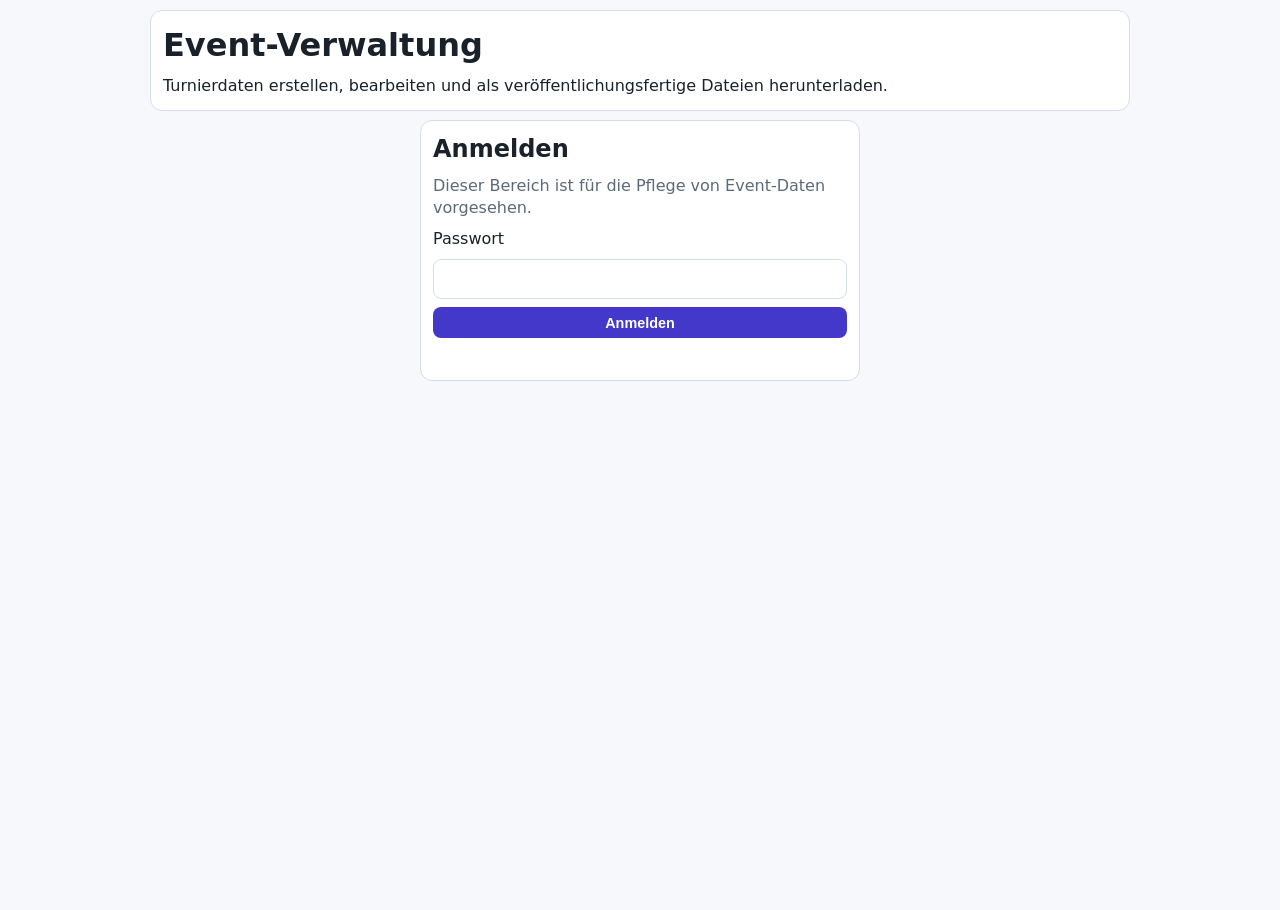
==== admin.html @ 446a10dd "feat: add event administration and separate event data" ====
<!doctype html>
<html lang="de">
  <head>
    <meta charset="UTF-8" />
    <meta name="viewport" content="width=device-width, initial-scale=1.0" />
    <title>Administration | Spieltag-Info</title>
    <link rel="icon" type="image/svg+xml" href="favicon.svg" />
    <link rel="stylesheet" href="styles.css" />
  </head>
  <body class="admin-page">
    <header class="card hero"><div class="hero-headline"><div><h1>Event-Verwaltung</h1><p>Turnierdaten erstellen, bearbeiten und als veröffentlichungsfertige Dateien herunterladen.</p></div></div></header>
    <main>
      <section id="adminLogin" class="card admin-login">
        <h2>Anmelden</h2>
        <p class="hint">Dieser Bereich ist für die Pflege von Event-Daten vorgesehen.</p>
        <form id="loginForm"><label for="adminPassword">Passwort</label><input id="adminPassword" type="password" autocomplete="current-password" required /><button class="button" type="submit">Anmelden</button></form>
        <p id="loginMessage" class="form-message" role="alert"></p>
      </section>
      <section id="adminApp" hidden>
        <div class="card admin-toolbar"><div><h2>Events</h2><p class="hint">Änderungen bleiben bis zum Download nur in diesem Browser.</p></div><div class="admin-actions"><button id="newEvent" class="button" type="button">Neues Event</button><label class="button secondary file-button">Event importieren<input id="importEvent" type="file" accept="application/json" /></label><button id="downloadData" class="button" type="button">Daten herunterladen</button><button id="logout" class="button secondary" type="button">Abmelden</button></div></div>
        <div class="admin-layout"><aside class="card"><div id="eventList" class="event-list"></div></aside><section class="card"><form id="eventForm"><div class="form-heading"><h2 id="editorTitle">Event</h2><button id="deleteEvent" class="button danger" type="button">Event löschen</button></div><p class="hint">Spielplan und alle weiteren Daten werden als JSON verwaltet. Der Spielplan, Hinweise und weitere Angaben werden direkt im Event-JSON gepflegt.</p><label for="eventJson">Event-Daten (JSON)</label><textarea id="eventJson" spellcheck="false" required></textarea><div class="admin-actions"><button class="button" type="submit">Änderungen übernehmen</button><button id="uploadImage" class="button secondary" type="button">Veranstalterlogo hochladen</button><input id="imageFile" type="file" accept="image/png,image/jpeg,image/webp,image/svg+xml" hidden /></div><p id="editorMessage" class="form-message" role="status"></p></form></section></div>
        <section class="card admin-help"><h2>Veröffentlichen</h2><ol><li>Die heruntergeladene Exportdatei öffnen.</li><li>Den Inhalt des Ordners <code>data/events</code> in das Repository übernehmen.</li><li>Änderungen committen und veröffentlichen. Die Plattformdateien bleiben unverändert.</li></ol><p class="hint">Hinweis: Eine statische GitHub-Pages-Seite kann keine sichere Server-Anmeldung oder Dateien direkt ins Repository schreiben. Der Passwortschutz schützt deshalb die Bedienoberfläche, nicht den Quellcode. Für echten Zugriffsschutz ist die Seite hinter einer serverseitigen Anmeldung zu betreiben.</p></section>
      </section>
    </main>
    <script type="module" src="admin.js"></script>
  </body>
</html>
---- styles.css ----
:root { --bg:#f6f8fb; --card:#fff; --text:#19212a; --muted:#5c6a78; --primary:#0d6efd; --border:#d6dee8; --accent:#14b8a6; }
*{box-sizing:border-box}
body{margin:0;min-height:100vh;font-family:system-ui,-apple-system,Segoe UI,Roboto,sans-serif;background:var(--bg);background-repeat:no-repeat;background-size:cover;color:var(--text);line-height:1.4}
body.theme-kids-football{--bg:linear-gradient(180deg,#e0f2fe 0%,#f0fdf4 50%,#fef9c3 100%);--text:#1f2937;--muted:#475569;--primary:#16a34a;--border:#86efac;--accent:#f97316}
header,main,footer{width:min(980px,100% - 1rem);margin-inline:auto}
main{display:grid;gap:.8rem;padding-bottom:1.25rem}
.card{background:var(--card);border:1px solid var(--border);border-radius:.75rem;padding:.75rem}
.hero{margin:.6rem auto;position:sticky;top:.25rem;z-index:5}
h1,h2,h3,p{margin:0 0 .5rem}
ul{margin:0;padding-left:1.1rem}
.hint,.meta,small{color:var(--muted)}
.top-nav,.search-grid{display:grid;gap:.45rem;margin:.55rem 0}
.top-nav{grid-template-columns:repeat(6,minmax(0,1fr))}
.search-grid{grid-template-columns:1fr;align-items:start}
input[type='search'],input[type='date'],select{border:1px solid var(--border);border-radius:.5rem;padding:.48rem;width:100%;background:#fff}
input[type='password'],textarea{border:1px solid var(--border);border-radius:.5rem;padding:.48rem;width:100%;background:#fff;font:inherit}
.pill-filter{display:flex;gap:.4rem;flex-wrap:wrap}
.pill{border:1px solid var(--border);background:#eef2ff;color:#1e293b;border-radius:999px;padding:.3rem .7rem;font-weight:600}
.pill.is-active{background:var(--primary);color:#fff;border-color:var(--primary)}
.pill-c0{background:#dbeafe;color:#1d4ed8;border-color:#93c5fd}.pill-c0.is-active{background:#1d4ed8;color:#fff;border-color:#1d4ed8}
.pill-c1{background:#dcfce7;color:#15803d;border-color:#86efac}.pill-c1.is-active{background:#15803d;color:#fff;border-color:#15803d}
.pill-c2{background:#ffedd5;color:#c2410c;border-color:#fdba74}.pill-c2.is-active{background:#c2410c;color:#fff;border-color:#c2410c}
.pill-c3{background:#f3e8ff;color:#7e22ce;border-color:#c084fc}.pill-c3.is-active{background:#7e22ce;color:#fff;border-color:#7e22ce}
.pill-c4{background:#fef9c3;color:#854d0e;border-color:#fde047}.pill-c4.is-active{background:#854d0e;color:#fff;border-color:#854d0e}
.pill-c5{background:#fce7f3;color:#9d174d;border-color:#f9a8d4}.pill-c5.is-active{background:#9d174d;color:#fff;border-color:#9d174d}
.autocomplete-wrap{position:relative}
.date-filter{display:grid;gap:.25rem;margin-bottom:.6rem}
.date-filter label{font-size:.9rem;font-weight:600;color:var(--muted)}
.autocomplete-list{position:absolute;z-index:4;left:0;right:0;top:calc(100% + .2rem);background:#fff;border:1px solid var(--border);border-radius:.5rem;display:grid;max-height:220px;overflow:auto}
.autocomplete-item{border:none;background:#fff;text-align:left;padding:.4rem .55rem;cursor:pointer}
.autocomplete-item:hover{background:#f1f5f9}
.button{border:none;border-radius:.5rem;background:var(--primary);color:#fff;padding:.45rem .55rem;font-weight:600;cursor:pointer;text-align:center;text-decoration:none;font-size:.9rem}
.button.secondary{background:#334155}.button.active{outline:2px solid var(--accent);background:#0f172a}
.match-list{display:grid;gap:.5rem;scroll-margin-top:11rem}
.match-card{border:1px solid var(--border);border-radius:.6rem;padding:.6rem;background:#fff}
.match-line{margin:0;font-weight:600;white-space:nowrap;overflow:hidden;text-overflow:ellipsis}
.match-card.is-running{border:2px solid var(--accent);background:#fff7ed}
.match-header{display:flex;justify-content:space-between;gap:.5rem}
#kickoffCountdown{text-align:center;padding:.5rem 0}
.cd-grid{display:inline-flex;align-items:center;gap:.5rem;flex-wrap:wrap;justify-content:center}
.cd-box{display:flex;flex-direction:column;align-items:center;background:var(--primary);color:#fff;border-radius:.75rem;padding:.65rem 1rem;min-width:5rem;box-shadow:0 4px 14px rgba(0,0,0,.18)}
.cd-num{font-size:2.6rem;font-weight:800;line-height:1;font-variant-numeric:tabular-nums;letter-spacing:.02em}
.cd-lbl{font-size:.68rem;font-weight:700;text-transform:uppercase;letter-spacing:.09em;opacity:.85;margin-top:.25rem}
.cd-sep{font-size:2.2rem;font-weight:800;color:var(--primary);line-height:1;padding-bottom:.9rem}
#cdSeconds{display:inline-block;animation:cd-pulse .9s cubic-bezier(.4,0,.2,1) infinite;transform-origin:center}
@keyframes cd-pulse{0%,100%{transform:scale(1);filter:brightness(1)}50%{transform:scale(1.16);filter:brightness(1.2)}}
.cd-done{font-size:1.15rem;font-weight:700;color:var(--primary);margin:0}
@media(max-width:400px){.cd-num{font-size:2rem}.cd-box{min-width:4rem;padding:.5rem .7rem}}
footer{text-align:center;padding:0 0 1.25rem}
.catering-heading{margin:.8rem 0 .3rem;font-size:1rem}
.catering-table{width:100%;border-collapse:collapse;margin-bottom:.6rem}
.catering-table td{padding:.35rem .4rem;border-bottom:1px solid var(--border);vertical-align:middle}
.catering-table tr:last-child td{border-bottom:none}
.catering-icon{width:2rem;text-align:center;font-size:1.1rem}
.catering-price{text-align:right;font-weight:600;white-space:nowrap}
.catering-notes{color:var(--muted);margin-top:.5rem}
.host-logo{width:72px;height:auto;display:block}
.hero-headline{display:flex;align-items:center;gap:.75rem}
.hero-headline p{margin-bottom:0}
.subpage-header{display:flex;align-items:center;gap:.6rem;font-weight:600;color:var(--muted)}
.subpage-header #pageMeta{margin:0}
.field-layout-title{margin-bottom:.35rem}
.field-layout-figure{margin:.75rem 0 0}
.field-layout-image{display:block;width:100%;height:auto;border:1px solid var(--border);border-radius:.75rem;background:#fff}
.selector-search{position:relative;z-index:6}
.tournament-grid{display:grid;gap:.75rem}
.tournament-card{border:1px solid var(--border);border-radius:.75rem;padding:.75rem;background:#fff;display:grid;gap:.35rem}
.tournament-meta{display:flex;justify-content:space-between;gap:.5rem;align-items:center}
.status-badge{display:inline-block;border-radius:999px;padding:.2rem .55rem;font-weight:700;font-size:.8rem}
.status-running{background:#dcfce7;color:#166534}
.status-upcoming{background:#dbeafe;color:#1d4ed8}
.status-past{background:#e2e8f0;color:#334155}
.status-unknown{background:#fef3c7;color:#92400e}
.distance-label{font-size:.82rem;color:var(--muted)}
.tournament-actions{display:grid;grid-template-columns:1fr 1fr;gap:.4rem}
.direct-link{word-break:break-all}
.qr-code{width:120px;height:120px;border:1px solid var(--border);border-radius:.5rem;background:#fff;padding:.2rem}
@media (max-width:700px){
  .top-nav{grid-template-columns:repeat(3,minmax(0,1fr))}
  .search-grid{grid-template-columns:1fr}
  .hero{padding:.55rem}
  .button{font-size:.82rem;padding:.4rem .45rem}
  .hero-headline{align-items:flex-start}
  .tournament-actions{grid-template-columns:1fr}
}
.admin-page{--primary:#4338ca}.admin-login{max-width:440px;margin:auto}.admin-login form{display:grid;gap:.55rem}.admin-toolbar,.admin-actions,.form-heading{display:flex;gap:.5rem;align-items:center;justify-content:space-between;flex-wrap:wrap}.admin-layout{display:grid;grid-template-columns:minmax(220px,.7fr) minmax(0,2fr);gap:.8rem;margin-top:.8rem}.event-list{display:grid;gap:.35rem}.event-list-item{border:1px solid var(--border);background:#fff;border-radius:.5rem;padding:.55rem;text-align:left;cursor:pointer;display:grid;gap:.15rem}.event-list-item.is-selected{border-color:var(--primary);box-shadow:0 0 0 1px var(--primary)}.event-list-item small{color:var(--muted)}#eventForm{display:grid;gap:.55rem}#eventJson{min-height:520px;font-family:ui-monospace,SFMono-Regular,Consolas,monospace;font-size:.82rem;line-height:1.45;resize:vertical}.file-button{position:relative;overflow:hidden}.file-button input{position:absolute;inset:0;opacity:0;cursor:pointer}.danger{background:#b91c1c}.form-message{min-height:1.4em;color:#166534}.form-message.is-error{color:#b91c1c}.admin-help{margin-top:.8rem}.admin-help ol{padding-left:1.25rem;margin:0 0 .5rem}@media(max-width:700px){.admin-layout{grid-template-columns:1fr}#eventJson{min-height:360px}}
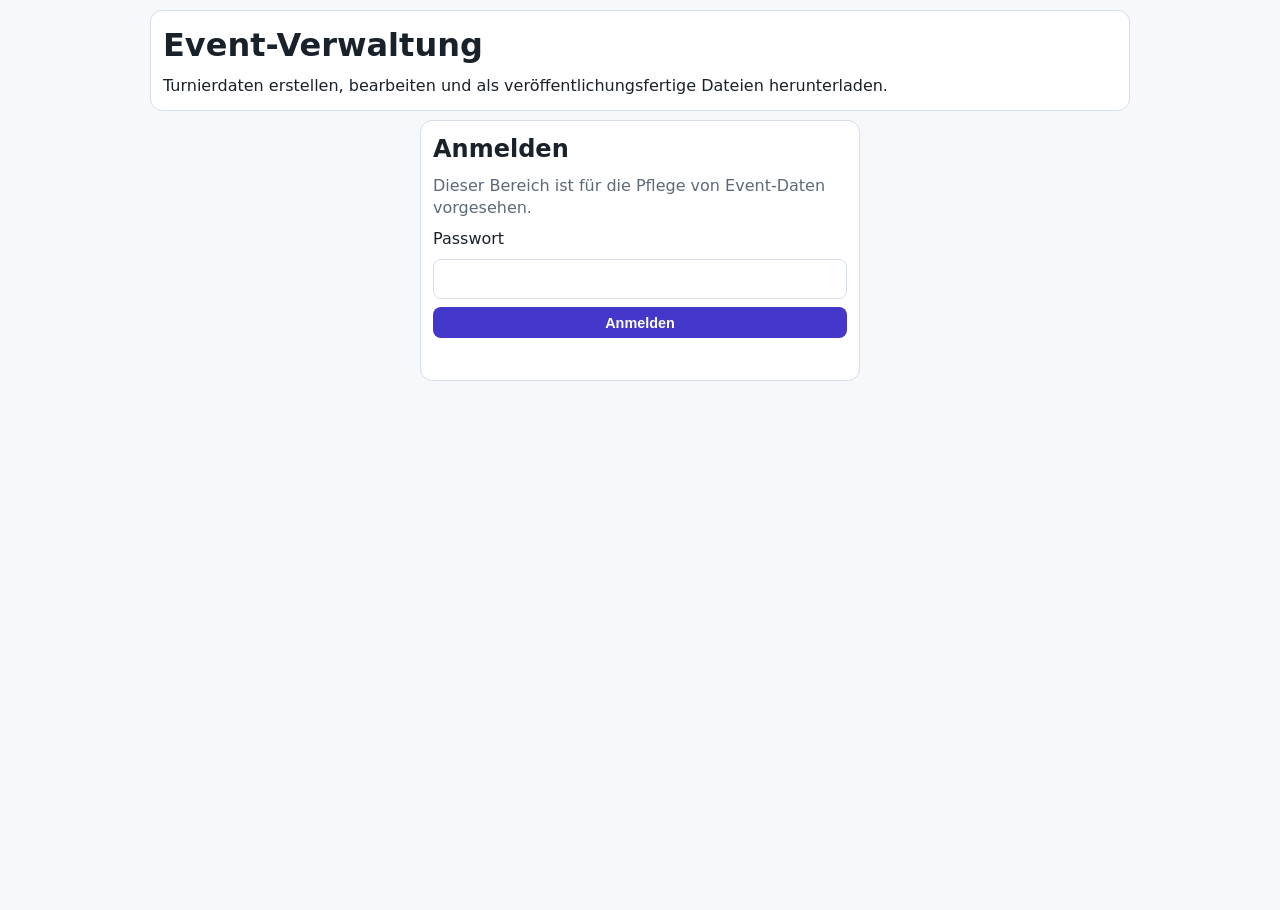
==== commit c4af6170: "chore: document and validate per-event host logo assets" ====
--- a/admin.html
+++ b/admin.html
@@ -18,10 +18,10 @@
       </section>
       <section id="adminApp" hidden>
         <div class="card admin-toolbar"><div><h2>Events</h2><p class="hint">Änderungen bleiben bis zum Download nur in diesem Browser.</p></div><div class="admin-actions"><button id="newEvent" class="button" type="button">Neues Event</button><label class="button secondary file-button">Event importieren<input id="importEvent" type="file" accept="application/json" /></label><button id="downloadData" class="button" type="button">Daten herunterladen</button><button id="logout" class="button secondary" type="button">Abmelden</button></div></div>
-        <div class="admin-layout"><aside class="card"><div id="eventList" class="event-list"></div></aside><section class="card"><form id="eventForm"><div class="form-heading"><h2 id="editorTitle">Event</h2><button id="deleteEvent" class="button danger" type="button">Event löschen</button></div><p class="hint">Spielplan und alle weiteren Daten werden als JSON verwaltet. Der Spielplan, Hinweise und weitere Angaben werden direkt im Event-JSON gepflegt.</p><label for="eventJson">Event-Daten (JSON)</label><textarea id="eventJson" spellcheck="false" required></textarea><div class="admin-actions"><button class="button" type="submit">Änderungen übernehmen</button><button id="uploadImage" class="button secondary" type="button">Veranstalterlogo hochladen</button><input id="imageFile" type="file" accept="image/png,image/jpeg,image/webp,image/svg+xml" hidden /></div><p id="editorMessage" class="form-message" role="status"></p></form></section></div>
-        <section class="card admin-help"><h2>Veröffentlichen</h2><ol><li>Die heruntergeladene Exportdatei öffnen.</li><li>Den Inhalt des Ordners <code>data/events</code> in das Repository übernehmen.</li><li>Änderungen committen und veröffentlichen. Die Plattformdateien bleiben unverändert.</li></ol><p class="hint">Hinweis: Eine statische GitHub-Pages-Seite kann keine sichere Server-Anmeldung oder Dateien direkt ins Repository schreiben. Der Passwortschutz schützt deshalb die Bedienoberfläche, nicht den Quellcode. Für echten Zugriffsschutz ist die Seite hinter einer serverseitigen Anmeldung zu betreiben.</p></section>
+        <div class="admin-layout"><aside class="card"><div id="eventList" class="event-list"></div></aside><section class="card"><form id="eventForm"><div class="form-heading"><h2 id="editorTitle">Event</h2><button id="deleteEvent" class="button danger" type="button">Event löschen</button></div><p class="hint">Spielplan und alle weiteren Daten werden als JSON verwaltet. Der Spielplan, Hinweise und weitere Angaben werden direkt im Event-JSON gepflegt.</p><label for="eventJson">Event-Daten (JSON)</label><textarea id="eventJson" spellcheck="false" required></textarea><div class="admin-actions"><button class="button" type="submit">Änderungen übernehmen</button><button id="uploadImage" class="button secondary" type="button">Host-Logo auswählen & exportieren</button><input id="imageFile" type="file" accept="image/png,image/jpeg,image/webp,image/svg+xml" hidden /></div><p id="editorMessage" class="form-message" role="status"></p></form></section></div>
+        <section class="card admin-help"><h2>Veröffentlichen</h2><ol><li>Die heruntergeladene Exportdatei öffnen.</li><li>Den Inhalt des Ordners <code>data/events</code> in das Repository übernehmen.</li><li>Exportierte Original-Hostlogos unter <code>images/hosts/</code> ablegen.</li><li>Änderungen committen und veröffentlichen. Die Plattformdateien bleiben unverändert.</li></ol><p class="hint">Hinweis: Eine statische GitHub-Pages-Seite kann keine sichere Server-Anmeldung oder Dateien direkt ins Repository schreiben. Der Passwortschutz schützt deshalb die Bedienoberfläche, nicht den Quellcode. Für echten Zugriffsschutz ist die Seite hinter einer serverseitigen Anmeldung zu betreiben.</p></section>
       </section>
     </main>
-    <script type="module" src="admin.js"></script>
+    <script type="module" src="admin.js?v=2026-10-22-host3"></script>
   </body>
 </html>
--- a/styles.css
+++ b/styles.css
@@ -3,7 +3,9 @@
 body{margin:0;min-height:100vh;font-family:system-ui,-apple-system,Segoe UI,Roboto,sans-serif;background:var(--bg);background-repeat:no-repeat;background-size:cover;color:var(--text);line-height:1.4}
 body.theme-kids-football{--bg:linear-gradient(180deg,#e0f2fe 0%,#f0fdf4 50%,#fef9c3 100%);--text:#1f2937;--muted:#475569;--primary:#16a34a;--border:#86efac;--accent:#f97316}
 header,main,footer{width:min(980px,100% - 1rem);margin-inline:auto}
-main{display:grid;gap:.8rem;padding-bottom:1.25rem}
+/* Give the schedule and its navigation the same wider container. */
+.schedule-page header,.schedule-page main,.schedule-page footer{width:min(1200px,calc(100% - .5rem))}
+main{display:grid;grid-template-columns:minmax(0,1fr);gap:.8rem;padding-bottom:1.25rem}
 .card{background:var(--card);border:1px solid var(--border);border-radius:.75rem;padding:.75rem}
 .hero{margin:.6rem auto;position:sticky;top:.25rem;z-index:5}
 h1,h2,h3,p{margin:0 0 .5rem}
@@ -31,9 +33,13 @@
 .autocomplete-item:hover{background:#f1f5f9}
 .button{border:none;border-radius:.5rem;background:var(--primary);color:#fff;padding:.45rem .55rem;font-weight:600;cursor:pointer;text-align:center;text-decoration:none;font-size:.9rem}
 .button.secondary{background:#334155}.button.active{outline:2px solid var(--accent);background:#0f172a}
-.match-list{display:grid;gap:.5rem;scroll-margin-top:11rem}
-.match-card{border:1px solid var(--border);border-radius:.6rem;padding:.6rem;background:#fff}
-.match-line{margin:0;font-weight:600;white-space:nowrap;overflow:hidden;text-overflow:ellipsis}
+.match-list{display:grid;grid-template-columns:minmax(0,1fr);gap:.5rem;min-width:0;scroll-margin-top:11rem}
+.match-card{border:1px solid var(--border);border-radius:.6rem;padding:.6rem;background:#fff;min-width:0}
+.match-line{margin:0;font-weight:600;display:flex;align-items:baseline;gap:.22rem;min-width:0;max-width:100%;white-space:nowrap;overflow:hidden}
+.match-team{display:inline-flex;align-items:baseline;min-width:0;flex:0 1 auto;overflow:hidden}
+.match-team-name{min-width:0;overflow:hidden;text-overflow:ellipsis;white-space:nowrap}
+.match-team-number{flex:none;white-space:nowrap;margin-left:.2rem}
+.match-separator{flex:none}
 .match-card.is-running{border:2px solid var(--accent);background:#fff7ed}
 .match-header{display:flex;justify-content:space-between;gap:.5rem}
 #kickoffCountdown{text-align:center;padding:.5rem 0}
@@ -84,3 +90,29 @@
   .tournament-actions{grid-template-columns:1fr}
 }
 .admin-page{--primary:#4338ca}.admin-login{max-width:440px;margin:auto}.admin-login form{display:grid;gap:.55rem}.admin-toolbar,.admin-actions,.form-heading{display:flex;gap:.5rem;align-items:center;justify-content:space-between;flex-wrap:wrap}.admin-layout{display:grid;grid-template-columns:minmax(220px,.7fr) minmax(0,2fr);gap:.8rem;margin-top:.8rem}.event-list{display:grid;gap:.35rem}.event-list-item{border:1px solid var(--border);background:#fff;border-radius:.5rem;padding:.55rem;text-align:left;cursor:pointer;display:grid;gap:.15rem}.event-list-item.is-selected{border-color:var(--primary);box-shadow:0 0 0 1px var(--primary)}.event-list-item small{color:var(--muted)}#eventForm{display:grid;gap:.55rem}#eventJson{min-height:520px;font-family:ui-monospace,SFMono-Regular,Consolas,monospace;font-size:.82rem;line-height:1.45;resize:vertical}.file-button{position:relative;overflow:hidden}.file-button input{position:absolute;inset:0;opacity:0;cursor:pointer}.danger{background:#b91c1c}.form-message{min-height:1.4em;color:#166534}.form-message.is-error{color:#b91c1c}.admin-help{margin-top:.8rem}.admin-help ol{padding-left:1.25rem;margin:0 0 .5rem}@media(max-width:700px){.admin-layout{grid-template-columns:1fr}#eventJson{min-height:360px}}
+
+/* Prevent mobile grid content from exceeding the shared header/main width. */
+main > .card{min-width:0}
+.schedule-card{min-width:0;max-width:100%}
+
+/* Use the available width on small screens without horizontal overflow. */
+@media(max-width:700px){
+  .schedule-page .hero,.schedule-page .schedule-card{padding:.55rem}
+  .schedule-page .match-card{padding:.5rem}
+}
+
+/* Collapse the sticky hero after scrolling on tournament detail pages. */
+.host-logo[hidden]{display:none}
+.hero.is-compact{padding:.35rem .5rem;box-shadow:0 3px 14px rgba(15,23,42,.13)}
+.hero.is-compact .subpage-header{gap:.45rem;min-height:1.8rem;min-width:0}
+.hero.is-compact .host-logo{width:30px;height:30px;max-height:30px;object-fit:contain;flex:none}
+.hero.is-compact #pageMeta{min-width:0;overflow:hidden;text-overflow:ellipsis;white-space:nowrap;font-size:.88rem;line-height:1.2}
+.hero.is-compact .top-nav{margin:.3rem 0 0;gap:.3rem}
+.hero.is-compact .top-nav .button{display:flex;align-items:center;justify-content:center;min-height:36px;padding:.3rem .35rem;font-size:.78rem}
+@media(max-width:700px){
+  /* 16px prevents Safari on iPhone from auto-zooming when a search input gets focus. */
+  input[type='search']{font-size:16px}
+  .hero.is-compact .top-nav{display:flex;flex-wrap:nowrap;overflow-x:auto;overscroll-behavior-x:contain;-webkit-overflow-scrolling:touch;scrollbar-width:none;scroll-snap-type:x proximity}
+  .hero.is-compact .top-nav::-webkit-scrollbar{display:none}
+  .hero.is-compact .top-nav .button{flex:0 0 auto;min-height:40px;padding:.38rem .7rem;scroll-snap-align:start}
+}
